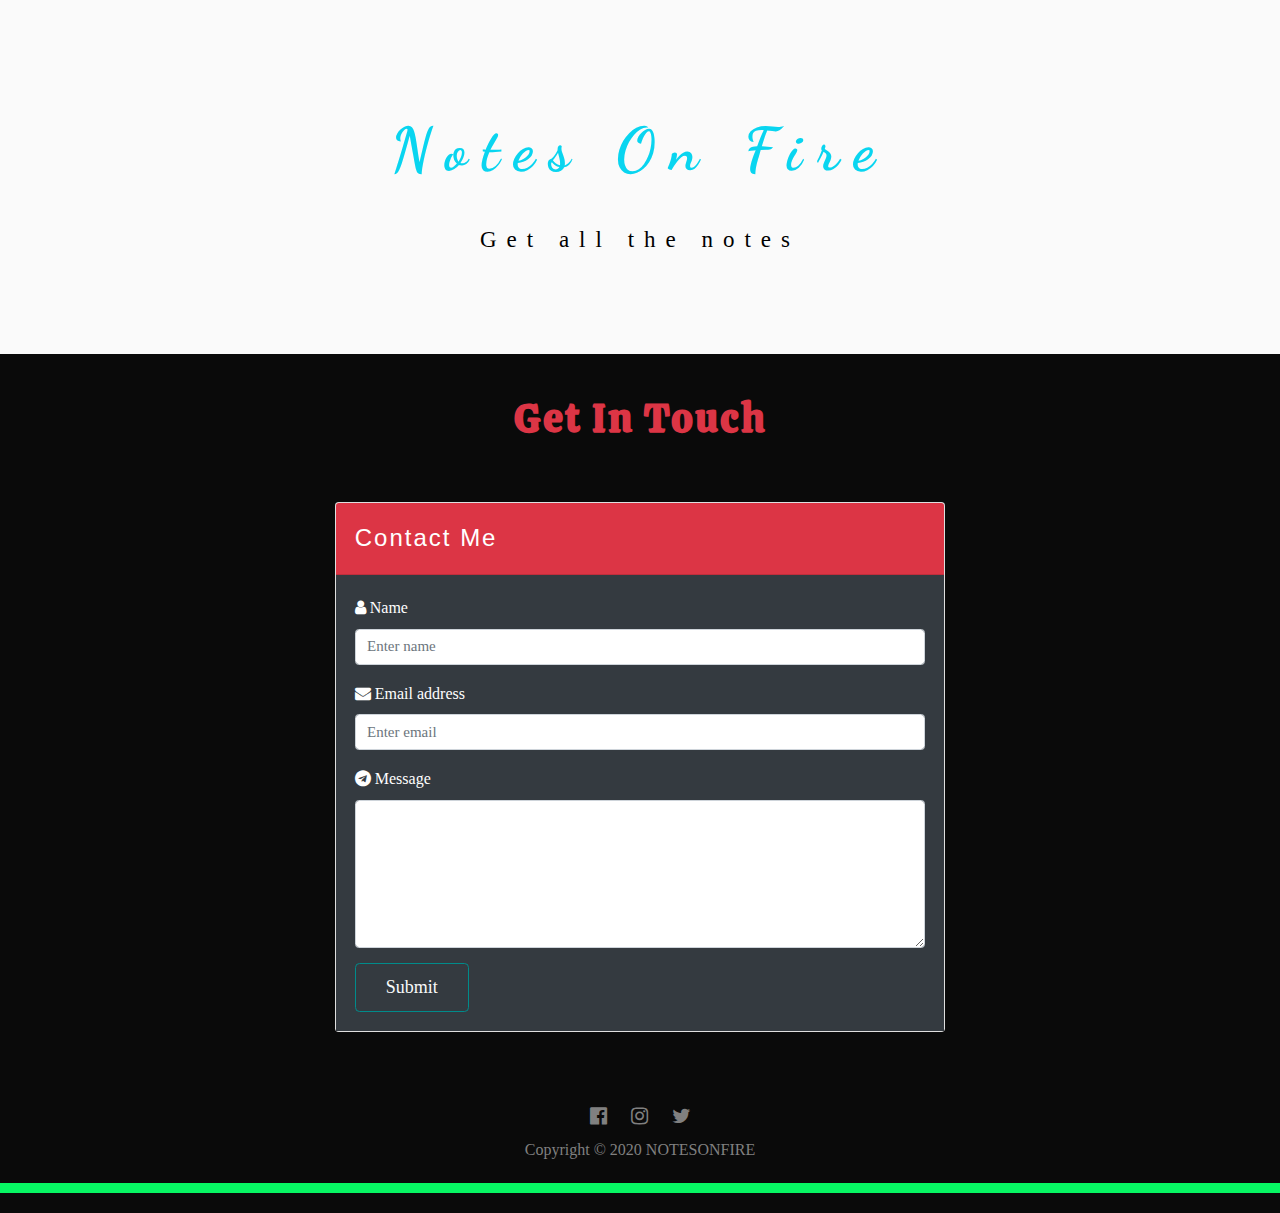
==== index.html @ b2681ebc "sample prototype" ====
<!DOCTYPE html>
<html lang="en">

<head>
    <meta charset="UTF-8">
    <meta name="viewport" content="width=device-width, initial-scale=1.0">
    <meta http-equiv="X-UA-Compatible" content="ie=edge">
    <title>Notes On Fire</title>
    <link rel="icon" href="Images/favicon.png">

    <!-- Font Awesome Link -->

    <link rel="stylesheet" href="https://cdnjs.cloudflare.com/ajax/libs/font-awesome/4.7.0/css/font-awesome.min.css">

    <!-- Styles and bootstrap links -->

    <link rel="stylesheet" href="https://stackpath.bootstrapcdn.com/bootstrap/4.3.1/css/bootstrap.min.css"
        integrity="sha384-ggOyR0iXCbMQv3Xipma34MD+dH/1fQ784/j6cY/iJTQUOhcWr7x9JvoRxT2MZw1T" crossorigin="anonymous">
    <link rel="stylesheet" href="https://www.w3schools.com/w3css/4/w3.css">
    <link rel="stylesheet" href="css/styles.css">

    <!-- fonts Links -->

    <link href="https://fonts.googleapis.com/css?family=Calistoga|Dancing+Script|Ubuntu+Mono&display=swap"
        rel="stylesheet">

    <!-- Java from bootstrap links -->

    <script src="https://stackpath.bootstrapcdn.com/bootstrap/4.4.1/js/bootstrap.min.js"
        integrity="sha384-wfSDF2E50Y2D1uUdj0O3uMBJnjuUD4Ih7YwaYd1iqfktj0Uod8GCExl3Og8ifwB6"
        crossorigin="anonymous"></script>
    <script src="https://code.jquery.com/jquery-3.3.1.slim.min.js"
        integrity="sha384-q8i/X+965DzO0rT7abK41JStQIAqVgRVzpbzo5smXKp4YfRvH+8abtTE1Pi6jizo"
        crossorigin="anonymous"></script>
    <script src="https://cdnjs.cloudflare.com/ajax/libs/popper.js/1.14.7/umd/popper.min.js"
        integrity="sha384-UO2eT0CpHqdSJQ6hJty5KVphtPhzWj9WO1clHTMGa3JDZwrnQq4sF86dIHNDz0W1"
        crossorigin="anonymous"></script>
    <script src="https://stackpath.bootstrapcdn.com/bootstrap/4.3.1/js/bootstrap.min.js"
        integrity="sha384-JjSmVgyd0p3pXB1rRibZUAYoIIy6OrQ6VrjIEaFf/nJGzIxFDsf4x0xIM+B07jRM"
        crossorigin="anonymous"></script>
</head>
<body>
   <!-- Header Section 1 Title -->
 <div class="header">
  <h1><span class="heading_1">Notes On Fire</span></h1>
  <p><span class="heading_2">Get all the notes</span></p>
</div>

<!-- Contact me Section -->

    <div class="container contact_me_box">
        <div>
            <h2 class="get_in_touch text-danger text-center">Get In Touch</h2>
        </div>
        <div class="row">
            <div class="col">
                <div class="card">
                    <div class="card-header bg-danger text-white contact_me_name" id="contact_me"><h3>Contact Me</h3></div>

                    <div class="card-body bg-dark text-white">
                        <form action="mailto:gyanendrak874@gmail.com">
                            <div class="form-group">
                                <label for="name"><i class="fa fa-user" aria-hidden="true"></i> Name </label>
                                <input type="text" class="form-control" id="name" aria-describedby="emailHelp"
                                    placeholder="Enter name" required>
                            </div>
                            <div class="form-group">
                                <label for="email"> <i class="fa fa-envelope" aria-hidden="true"></i> Email
                                    address</label>
                                <input type="email" class="form-control" id="email" aria-describedby="emailHelp"
                                    placeholder="Enter email" required>

                            </div>
                            <div class="form-group">
                                <label for="message"> <i class="fa fa-telegram" aria-hidden="true"></i> Message</label>
                                <textarea class="form-control" id="message" rows="6" required></textarea>
                            </div>
                            <div class="mx-auto submit_box">
                                <button type="submit" class="btn btn-lg  submit_btn text-light">Submit</button></div>
                        </form>
                    </div>
                </div>
            </div>
        </div>
    </div>


    <!-- END OF CONTACT ME SECTION -->
 <!-- Footer section -->


    <section class="footer_section">
        <footer class="footer_box">
            <a href="https://www.facebook.com/people/Abhishek-Singh/100049334353709"><i
                    class="fa fa-facebook-official w3-hover-opacity social_icon "></i></a>
            <a href="https://www.instagram.com/notes_on_fire/"><i
                    class="fa fa-instagram w3-hover-opacity social_icon"></i></a>
            <a href="https://twitter.com/Gyanendrak874"><i class="fa fa-twitter w3-hover-opacity social_icon"></i></a>
            <div class="copyright_box">
                <p>Copyright © 2020<span class="w3-hover-green"> NOTESONFIRE</span> </p>
            </div>
        </footer>
    </section>

    <!-- END OF FOOTER SECTION -->

    <hr class="last_line">
</body>
</html>
---- css/styles.css ----
body{
    background-color: #0a0a0a;
    font-family: ubuntu Mono , cursive;
    font-weight: 400;
    font-size: 16px;
    line-height: 1.7;
    color: grey;
    }
   /* Heading section 1 Title  */
    .heading_1{
        line-height: 2;
        color: #09d5f0;
        display: block;
        font-family: "Dancing Script", cursive ;
        font-size: 60px;
        font-weight: bold;
        letter-spacing: 15px;
        animation: moveInLeft 1s ease-out;
        
    }
    @keyframes moveInLeft {
        0%{
            opacity: 0;
            transform: translate(-100px);
        }
        100%{
            opacity: 1;
            transform: translate(0);
        }
    }
    
    .heading_2{
        display: block;
        font-family: ubuntu Mono , cursive;
        font-size: 23px;
        letter-spacing: 10px;
        font-weight: lighter;
        animation: moveInRight 1s ease-out;
        
    }
    
    @keyframes moveInRight{
        0%{
            opacity: 0;
        transform: translate(100px);
        }
        100%{
            opacity: 100%;
            transform: translate(0);
        }
        
    }
    
        /* END OF SECTION 1 TITLE PAGE */
    

.header {
    padding: 80px;
    text-align: center;
    background: #fafafa;
    color: rgb(0, 0, 0);
}

/* Contact section */

.contact_me_box{
    width: 50%;
    
}
.get_in_touch{
    margin: 40px 0 60px;
    font-family: Calistoga, cursive ;
    letter-spacing: 2px;
    font-weight: bolder;
    font-size: 40px;
    
  }

  .contact_me_name{
      font-weight: bolder;
      letter-spacing: 2px;
      
  }
    /* Button Modification */
  .submit_btn{
      border-style: solid;
      padding: 10px 30px;
      transition: .6s;
      font-size: 18px;
      border-color: darkcyan;
      overflow: hidden;
  }

  .submit_btn:focus{
      outline: none;
  }

  .submit_btn:hover{
      background: rgba(211, 26, 42, 0.856);
      cursor: pointer;
  }

  .submit_btn:hover:before{
      transform: translateX(300px) skew(-15deg);
      opacity: .6;
      transition: .7s;

  }

  .submit_btn:hover::after{
      transform: translateX(300px) skew(-15deg);
      opacity: .6;
      transition: .7s;
  }

 /* End of contact section */


/* Footer section */


.social_icon{
    font-size: 20px;
    padding: 10px;
}


.footer_section{
    text-align: center;
    padding: 64px 0 0 0;
}

.last_line{

    border-style: solid;
    border-width: 10px 0 0 0;
    border-color: #07f763;
}

/* End Of Footer section */
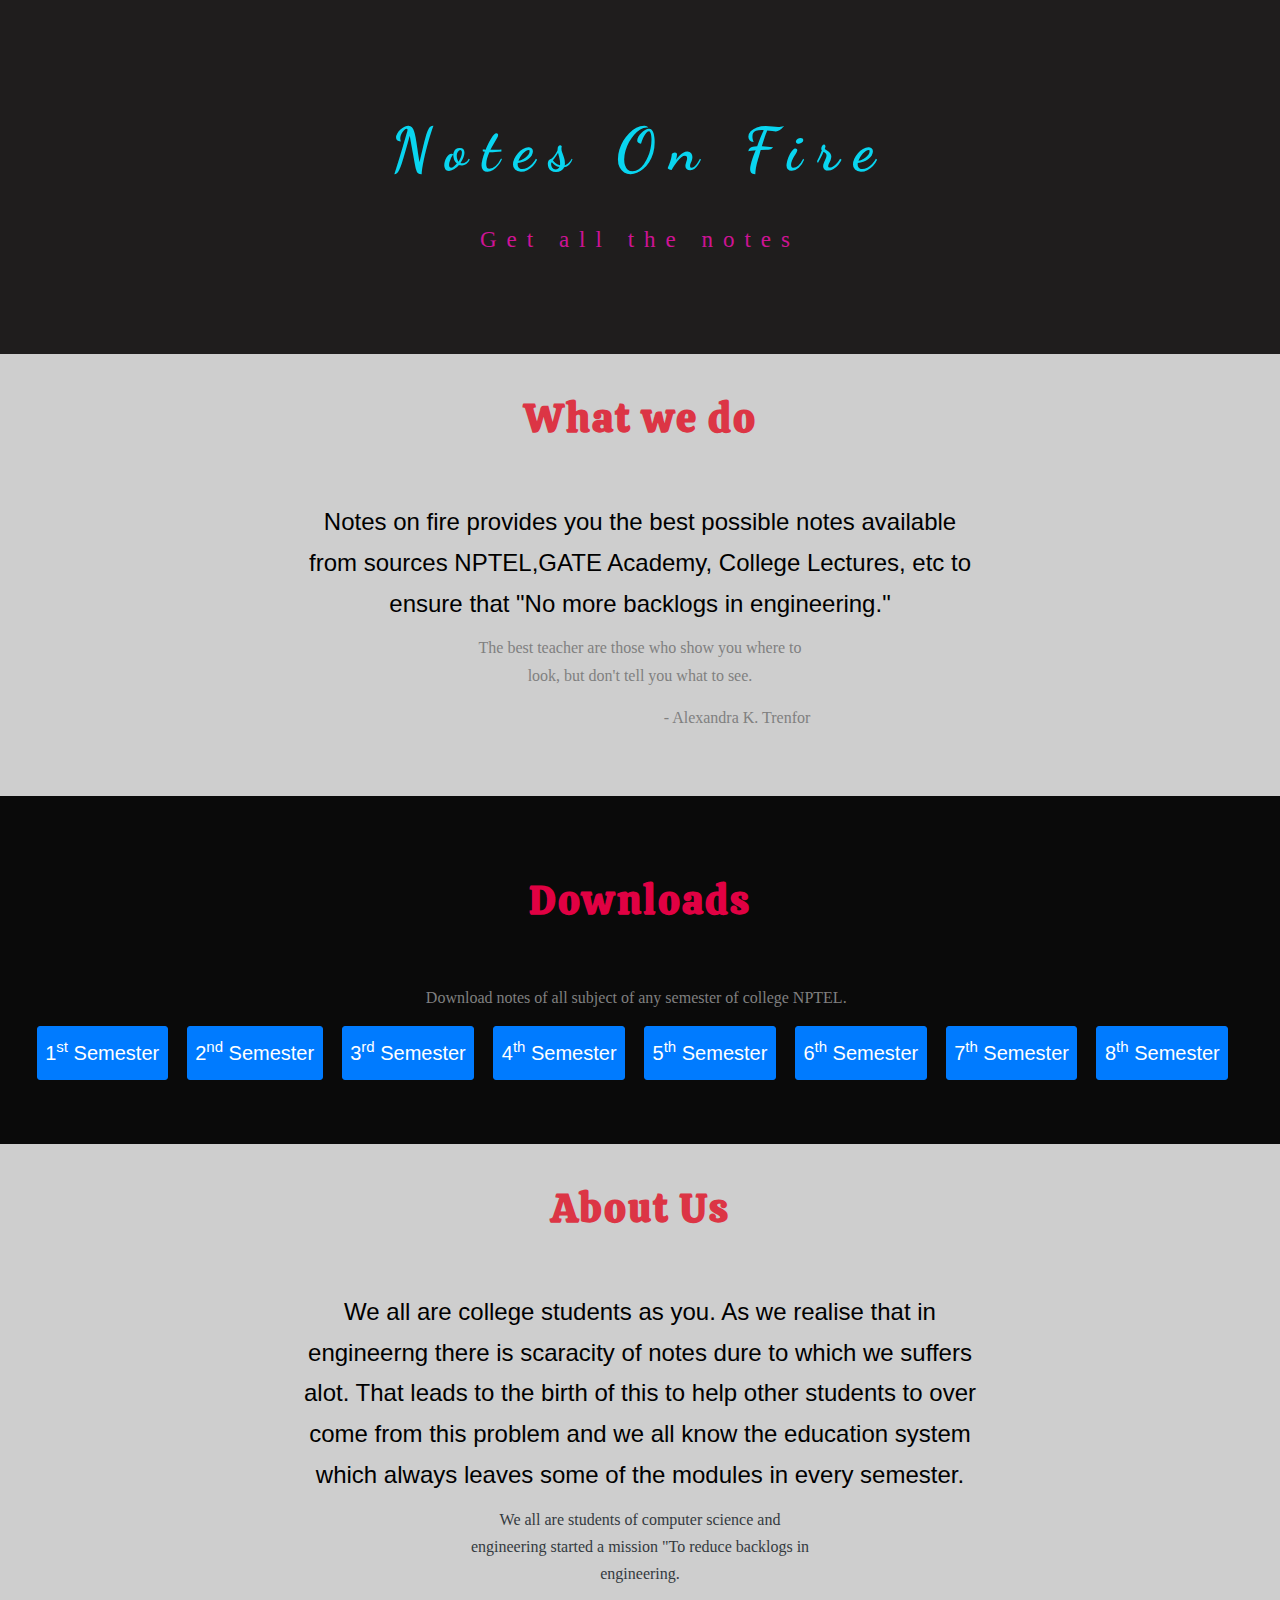
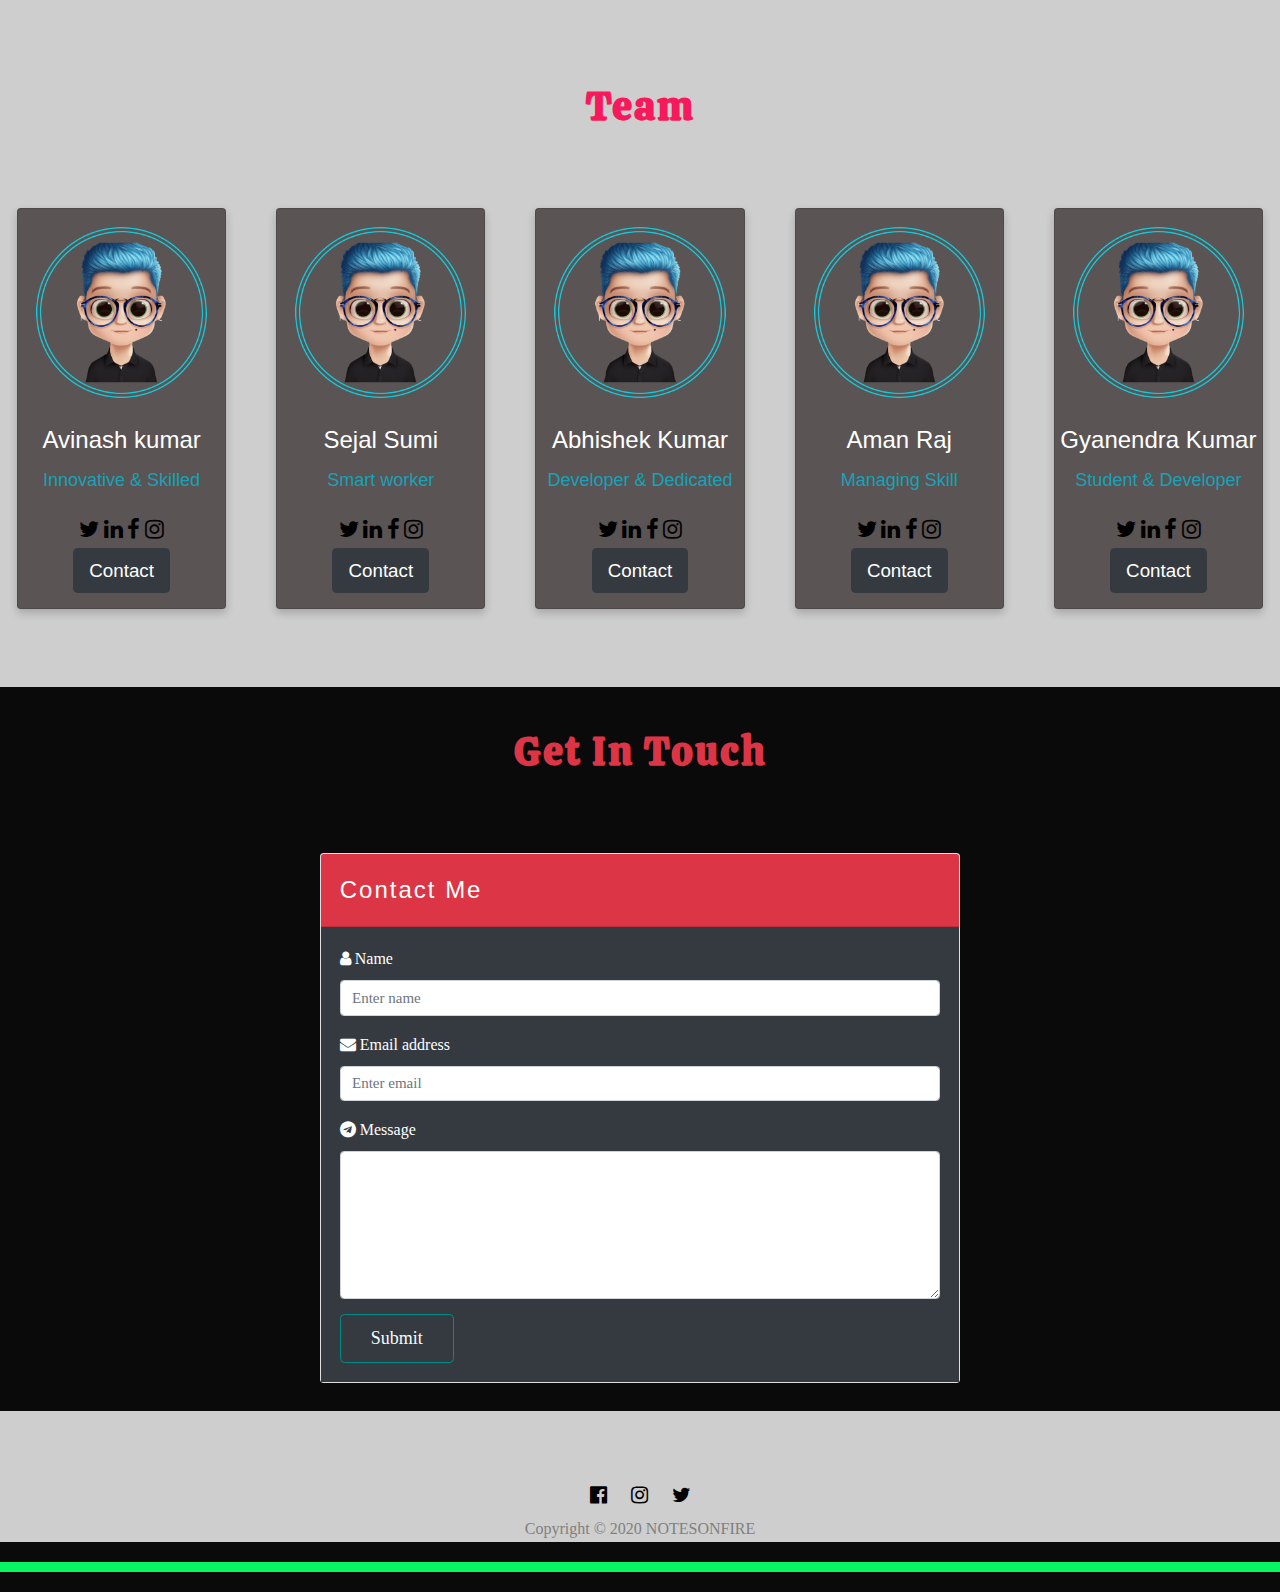
==== commit 3fb9a2d4: "Prototype ready" ====
--- a/index.html
+++ b/index.html
@@ -18,6 +18,8 @@
         integrity="sha384-ggOyR0iXCbMQv3Xipma34MD+dH/1fQ784/j6cY/iJTQUOhcWr7x9JvoRxT2MZw1T" crossorigin="anonymous">
     <link rel="stylesheet" href="https://www.w3schools.com/w3css/4/w3.css">
     <link rel="stylesheet" href="css/styles.css">
+    <link rel="stylesheet" href="css/user_profile.css">
+    <link rel="stylesheet" href="css/notes.css">
 
     <!-- fonts Links -->
 
@@ -27,38 +29,214 @@
     <!-- Java from bootstrap links -->
 
     <script src="https://stackpath.bootstrapcdn.com/bootstrap/4.4.1/js/bootstrap.min.js"
-        integrity="sha384-wfSDF2E50Y2D1uUdj0O3uMBJnjuUD4Ih7YwaYd1iqfktj0Uod8GCExl3Og8ifwB6"
-        crossorigin="anonymous"></script>
+        integrity="sha384-wfSDF2E50Y2D1uUdj0O3uMBJnjuUD4Ih7YwaYd1iqfktj0Uod8GCExl3Og8ifwB6" crossorigin="anonymous">
+    </script>
     <script src="https://code.jquery.com/jquery-3.3.1.slim.min.js"
-        integrity="sha384-q8i/X+965DzO0rT7abK41JStQIAqVgRVzpbzo5smXKp4YfRvH+8abtTE1Pi6jizo"
-        crossorigin="anonymous"></script>
+        integrity="sha384-q8i/X+965DzO0rT7abK41JStQIAqVgRVzpbzo5smXKp4YfRvH+8abtTE1Pi6jizo" crossorigin="anonymous">
+    </script>
     <script src="https://cdnjs.cloudflare.com/ajax/libs/popper.js/1.14.7/umd/popper.min.js"
-        integrity="sha384-UO2eT0CpHqdSJQ6hJty5KVphtPhzWj9WO1clHTMGa3JDZwrnQq4sF86dIHNDz0W1"
-        crossorigin="anonymous"></script>
+        integrity="sha384-UO2eT0CpHqdSJQ6hJty5KVphtPhzWj9WO1clHTMGa3JDZwrnQq4sF86dIHNDz0W1" crossorigin="anonymous">
+    </script>
     <script src="https://stackpath.bootstrapcdn.com/bootstrap/4.3.1/js/bootstrap.min.js"
-        integrity="sha384-JjSmVgyd0p3pXB1rRibZUAYoIIy6OrQ6VrjIEaFf/nJGzIxFDsf4x0xIM+B07jRM"
-        crossorigin="anonymous"></script>
+        integrity="sha384-JjSmVgyd0p3pXB1rRibZUAYoIIy6OrQ6VrjIEaFf/nJGzIxFDsf4x0xIM+B07jRM" crossorigin="anonymous">
+    </script>
 </head>
+
 <body>
-   <!-- Header Section 1 Title -->
- <div class="header">
-  <h1><span class="heading_1">Notes On Fire</span></h1>
-  <p><span class="heading_2">Get all the notes</span></p>
-</div>
-
-<!-- Contact me Section -->
-
-    <div class="container contact_me_box">
+
+    <!-- Header Section 1 Title -->
+
+    <div class="section_1">
+        <div class="header">
+            <h1><span class="heading_1">Notes On Fire</span></h1>
+            <p><span class="heading_2">Get all the notes</span></p>
+        </div>
+    </div>
+
+    <!-- End of section 1 Title -->
+
+    <!-- Section 2 About -->
+
+    <section class="section_2">
+        <div class="w3-row w3-center">
+            <div class="container">
+                <h2 class="heading text-danger text-center" id="about">What we do</h2>
+                <h3 class="w3-text-black wwd"> Notes on fire provides you the best possible notes available from sources
+                    NPTEL,GATE Academy, College Lectures, etc to ensure that "No more backlogs in engineering." </h3>
+                <div class="container">
+                    <p>The best teacher are those who show you where to look, but don't tell you what to see.</p>
+                    <p class="text-right"> - Alexandra K. Trenfor <p>
+                </div>
+            </div>
+        </div>
+    </section>
+
+    <!-- End of Section 2-->
+
+    <!--Section 3 Notes-->
+
+    <div class="section_3">
+        <div class="Notes_header ">
+            <h2 class="heading" style="padding-top:40px;">Downloads</h2>
+            <p class="text-center mr-2">Download notes of all subject of any semester of college NPTEL.</p>
+        </div>
+        <div class="button_div">
+            <a href="semester/1.html"><button class="btn notes_button btn-primary btn-sm mr-3">
+                    <h4>1<sup>st</sup> Semester</h4>
+                </button></a>
+            <a href="semester/2.html"><button class="btn notes_button btn-primary btn-sm mr-3">
+                    <h4>2<sup>nd</sup> Semester</h4>
+                </button></a>
+            <a href="semester/3.html"><button class="btn notes_button btn-primary btn-sm mr-3">
+                    <h4>3<sup>rd</sup> Semester</h4>
+                </button></a>
+            <a href="semester/4.html"><button class="btn notes_button btn-primary btn-sm mr-3">
+                    <h4>4<sup>th</sup> Semester</h4>
+                </button></a>
+            <a href="semester/5.html"><button class="btn notes_button btn-primary btn-sm mr-3 ">
+                    <h4>5<sup>th</sup> Semester</h4>
+                </button></a>
+            <a href="semester/6.html"><button class="btn notes_button btn-primary btn-sm mr-3">
+                    <h4>6<sup>th</sup> Semester</h4>
+                </button></a>
+            <a href="semester/7.html"><button class="btn notes_button btn-primary btn-sm mr-3">
+                    <h4>7<sup>th</sup> Semester</h4>
+                </button></a>
+            <a href="semester/8.html"><button class="btn notes_button btn-primary btn-sm mr-3">
+                    <h4>8<sup>th</sup> Semester</h4>
+                </button></a>
+        </div>
+    </div>
+
+    <!-- End Section 3 Notes-->
+
+    <!-- Section 4 About Us and Team card-->
+    <div class="section_4">
+        <div class="w3-row w3-center">
+            <div class="container">
+                <h2 class="heading text-danger text-center" id="about">About Us</h2>
+                <h3 class="w3-text-black wwd">We all are college students as you. As we realise that in engineerng there is scaracity of notes dure to which we suffers alot. That leads to the birth of this to help other students to over come from this problem and we all know the education system which always leaves some of the modules in every semester.</h3>
+                <div class="container">
+                    <p class="text-dark">We all are students of computer science and engineering started a mission "To reduce backlogs in engineering.</p>
+                    
+                </div>
+            </div>
+        </div>
         <div>
-            <h2 class="get_in_touch text-danger text-center">Get In Touch</h2>
-        </div>
+            <h2 class="heading" style="padding-top:40px;">Team</h2>
+        </div>
+    
         <div class="row">
             <div class="col">
+                <div class="team">
+                    
+                </div>
+                <div class="card user_card">
+                    <img src="images/gyanendra.png" alt="Profile_picture" style="width:100%">
+                    <h3>Avinash kumar</h3>
+                    <p class="title text-info">Innovative & Skilled</p>
+
+                    <div>
+
+                        <a href="https://twitter.com/Gyanendrak874"><i class="fa fa-twitter"></i></a>
+                        <a href="https://www.linkedin.com/in/gaurav-verma-5b3a42193/"><i class="fa fa-linkedin"></i></a>
+                        <a href="https://www.facebook.com/gauravkira"><i class="fa fa-facebook"></i></a>
+                        <a href="https://www.instagram.com/gaurav.ghost/"><i class="fa fa-instagram"></i></a>
+                    </div>
+                    <p><button class="btn btn-lg btn-dark">Contact</button></p>
+                </div>
+            </div>
+
+            <div class="col">
+                <div class="team">
+                    
+                </div>
+                <div class="card user_card">
+                    <img src="images/gyanendra.png" alt="Profile_picture" style="width:100%">
+                    <h3>Sejal Sumi</h3>
+                    <p class="title text-info">Smart worker</p>
+                    <div>
+                        <a href="https://twitter.com/Gyanendrak874"><i class="fa fa-twitter"></i></a>
+                        <a href="https://www.linkedin.com/in/gaurav-verma-5b3a42193/"><i class="fa fa-linkedin"></i></a>
+                        <a href="https://www.facebook.com/gauravkira"><i class="fa fa-facebook"></i></a>
+                        <a href="https://www.instagram.com/gaurav.ghost/"><i class="fa fa-instagram"></i></a>
+                    </div>
+                    <p><button class="btn btn-lg btn-dark">Contact</button></p>
+                </div>
+            </div>
+
+            <div class="col">
+                <div class="team">
+                    
+                </div>
+                <div class="card user_card">
+                    <img src="images/gyanendra.png" alt="Profile_picture" style="width:100%">
+                    <h3>Abhishek Kumar</h3>
+                    <p class="title text-info">Developer & Dedicated</p>
+
+                    <div>
+                        <a href="https://twitter.com/Gyanendrak874"><i class="fa fa-twitter"></i></a>
+                        <a href="https://www.linkedin.com/in/gaurav-verma-5b3a42193/"><i class="fa fa-linkedin"></i></a>
+                        <a href="https://www.facebook.com/gauravkira"><i class="fa fa-facebook"></i></a>
+                        <a href="https://www.instagram.com/gaurav.ghost/"><i class="fa fa-instagram"></i></a>
+                    </div>
+                    <p><button class="btn btn-lg btn-dark">Contact</button></p>
+                </div>
+            </div>
+
+            <div class="col">
+                <div class="team">
+                    
+                </div>
+                <div class="card user_card">
+                    <img src="images/gyanendra.png" alt="Profile_picture" style="width:100%">
+                    <h3>Aman Raj</h3>
+                    <p class="title text-info">Managing Skill</p>
+
+                    <div>
+                        <a href="https://twitter.com/Gyanendrak874"><i class="fa fa-twitter"></i></a>
+                        <a href="https://www.linkedin.com/in/gaurav-verma-5b3a42193/"><i class="fa fa-linkedin"></i></a>
+                        <a href="https://www.facebook.com/gauravkira"><i class="fa fa-facebook"></i></a>
+                        <a href="https://www.instagram.com/gaurav.ghost/"><i class="fa fa-instagram"></i></a>
+                    </div>
+                    <p><button class="btn btn-lg btn-dark">Contact</button></p>
+                </div>
+            </div>
+
+            <div class="col">
+                <div class="team">
+                </div>
+                <div class="card user_card">
+                    <img src="images/gyanendra.png" alt="Profile_picture" style="width:100%">
+                    <h3>Gyanendra Kumar</h3>
+                    <p class="title text-info">Student & Developer</p>
+                    <div>
+                        <a href="https://twitter.com/Gyanendrak874"><i class="fa fa-twitter"></i></a>
+                        <a href="https://www.linkedin.com/in/gaurav-verma-5b3a42193/"><i class="fa fa-linkedin"></i></a>
+                        <a href="https://www.facebook.com/gauravkira"><i class="fa fa-facebook"></i></a>
+                        <a href="https://www.instagram.com/gaurav.ghost/"><i class="fa fa-instagram"></i></a>
+                    </div>
+                    <p><button class="btn btn-lg btn-dark">Contact</button></p>
+                </div>
+            </div>
+        </div>
+    </div>
+    <!-- End of Section 5 About Us-->
+
+    <!-- Contact me Section -->
+
+    <div class="section_5 container">
+        <div class="container contact_me_box">
+            <h2 class="heading text-danger text-center">Get In Touch</h2>
+        </div>
+        <div class="row">
+            <div class="col">
                 <div class="card">
-                    <div class="card-header bg-danger text-white contact_me_name" id="contact_me"><h3>Contact Me</h3></div>
-
+                    <div class="card-header bg-danger text-white contact_me_name" id="contact_me">
+                        <h3>Contact Me</h3>
+                    </div>
                     <div class="card-body bg-dark text-white">
-                        <form action="mailto:gyanendrak874@gmail.com">
+                        <form action="mailto:notesonf@gmail.com">
                             <div class="form-group">
                                 <label for="name"><i class="fa fa-user" aria-hidden="true"></i> Name </label>
                                 <input type="text" class="form-control" id="name" aria-describedby="emailHelp"
@@ -76,7 +254,8 @@
                                 <textarea class="form-control" id="message" rows="6" required></textarea>
                             </div>
                             <div class="mx-auto submit_box">
-                                <button type="submit" class="btn btn-lg  submit_btn text-light">Submit</button></div>
+                                <button type="submit" class="btn btn-lg  submit_btn text-light">Submit</button>
+                            </div>
                         </form>
                     </div>
                 </div>
@@ -86,8 +265,8 @@
 
 
     <!-- END OF CONTACT ME SECTION -->
- <!-- Footer section -->
-
+
+    <!-- Footer section -->
 
     <section class="footer_section">
         <footer class="footer_box">
@@ -95,15 +274,18 @@
                     class="fa fa-facebook-official w3-hover-opacity social_icon "></i></a>
             <a href="https://www.instagram.com/notes_on_fire/"><i
                     class="fa fa-instagram w3-hover-opacity social_icon"></i></a>
-            <a href="https://twitter.com/Gyanendrak874"><i class="fa fa-twitter w3-hover-opacity social_icon"></i></a>
+            <a href="#"><i class="fa fa-twitter w3-hover-opacity social_icon"></i></a>
             <div class="copyright_box">
-                <p>Copyright © 2020<span class="w3-hover-green"> NOTESONFIRE</span> </p>
+                <p>Copyright © 2020<span class="w3-hover-green"> NOTESONFIRE</span></p>
             </div>
         </footer>
     </section>
 
     <!-- END OF FOOTER SECTION -->
-
     <hr class="last_line">
+
+
+
 </body>
+
 </html>--- a/css/styles.css
+++ b/css/styles.css
@@ -5,8 +5,37 @@
     font-size: 16px;
     line-height: 1.7;
     color: grey;
-    }
+}
+h5:hover{
+    color: #07f763;
+}
+.subject:hover,
+  .subject:focus {
+    color: black;
+    text-decoration: none;
+    cursor: pointer;
+  }
+
+
+
+.heading{
+    margin: 40px 0 60px;
+    font-family: Calistoga, cursive ;
+    text-align: center;
+    letter-spacing: 2px;
+    color: rgba(255, 0, 76, 0.897);
+    font-weight: bolder;
+    font-size: 40px;
+}
    /* Heading section 1 Title  */
+
+   .header {
+    padding: 80px;
+    background-color: rgb(31, 29, 29);
+    text-align: center;
+    
+    color: rgb(0, 0, 0);
+}
     .heading_1{
         line-height: 2;
         color: #09d5f0;
@@ -32,6 +61,7 @@
     .heading_2{
         display: block;
         font-family: ubuntu Mono , cursive;
+        color: #ee12acdc;
         font-size: 23px;
         letter-spacing: 10px;
         font-weight: lighter;
@@ -53,28 +83,50 @@
     
         /* END OF SECTION 1 TITLE PAGE */
     
-
-.header {
-    padding: 80px;
-    text-align: center;
-    background: #fafafa;
-    color: rgb(0, 0, 0);
-}
-
-/* Contact section */
-
-.contact_me_box{
-    width: 50%;
-    
-}
-.get_in_touch{
-    margin: 40px 0 60px;
-    font-family: Calistoga, cursive ;
-    letter-spacing: 2px;
-    font-weight: bolder;
-    font-size: 40px;
-    
-  }
+    /* Section 2 What we do */
+.section_2{
+    background-color: #ffffffcc;
+    padding-bottom: 50px;
+}
+
+.wwd{
+    line-height: 1.7;
+}
+
+    /* End of Section 2 What we do */
+
+    /* Section 3 Notes */
+
+
+.button_div{
+    text-align: center;
+}
+
+.notes_button{
+    
+    text-align: center;
+    margin-bottom: 5%;
+}
+
+    /* End of Section 3 Notes */
+
+    /* Section 4 About us and Cards */
+.section_4{
+    background-color: #ffffffcc;
+    color: #fff;
+    padding: 0 0 50px 0;
+    
+
+}
+.col{
+    margin:10px;
+}
+.user_card{
+    background-color: rgba(58, 51, 51, 0.788);
+    
+}
+
+    /* Contact section */
 
   .contact_me_name{
       font-weight: bolder;
@@ -85,6 +137,7 @@
   .submit_btn{
       border-style: solid;
       padding: 10px 30px;
+      color: rgb(240, 227, 227);
       transition: .6s;
       font-size: 18px;
       border-color: darkcyan;
@@ -113,19 +166,18 @@
       transition: .7s;
   }
 
- /* End of contact section */
-
-
-/* Footer section */
-
+    /* End of contact section */
+
+    /* Footer section */
 
 .social_icon{
+    
     font-size: 20px;
     padding: 10px;
 }
 
-
 .footer_section{
+    background-color: #ffffffcc;
     text-align: center;
     padding: 64px 0 0 0;
 }
@@ -137,4 +189,22 @@
     border-color: #07f763;
 }
 
-/* End Of Footer section */+/* End Of Footer section */
+
+@media screen and (min-width: 768px) {
+    .container{
+        width:80%;
+    }
+}
+
+@media screen and (min-width: 992px) {
+    .container{
+        width:70%;
+    }
+}
+
+@media screen and (min-width: 1200px) {
+    .container{
+        width:55%;
+    }
+}--- a/css/user_profile.css
+++ b/css/user_profile.css
@@ -0,0 +1,22 @@
+.user_card {
+    box-shadow: 0 4px 8px 0 rgba(0, 0, 0, 0.2);
+    max-width: 300px;
+    margin: auto;
+    text-align: center;
+    font-family: arial;
+  }
+  
+  .title {
+    color: grey;
+    font-size: 18px;
+  }
+  
+a {
+    text-decoration: none;
+    font-size: 22px;
+    color: black;
+  }
+  
+  button:hover, a:hover {
+    opacity: 0.7;
+  }--- a/css/notes.css
+++ b/css/notes.css
@@ -0,0 +1,73 @@
+/* Center website */
+  h1 {
+    font-size: 50px;
+    word-break: break-all;
+  }
+  
+  .row {
+    margin: 10px -16px;
+  }
+  
+  /* Add padding BETWEEN each column */
+  .row,
+  .row > .column {
+    padding: 8px;
+  }
+  
+  /* Create three equal columns that floats next to each other */
+  .column {
+    float: left;
+    width: 33.33%;
+    display: none; /* Hide all elements by default */
+  }
+  
+  /* Clear floats after rows */ 
+  .row:after {
+    content: "";
+    display: table;
+    clear: both;
+  }
+  
+  /* Content */
+  .content {
+    background-color: white;
+    padding: 10px;
+  }
+  
+  /* The "show" class is added to the filtered elements */
+  .show {
+    display: block;
+  }
+  
+  .notes_btn{
+    text-align: center;
+    border-style: solid;
+    padding: 10px 30px;
+    color: rgb(240, 227, 227);
+    transition: .6s;
+    font-size: 18px;
+    border-color: darkcyan;
+    overflow: hidden;
+}
+
+.notes_btn:focus{
+    outline: none;
+}
+
+.notes_btn:hover{
+    background: rgba(211, 26, 42, 0.856);
+    cursor: pointer;
+}
+
+.notes_btn:hover:before{
+    transform: translateX(300px) skew(-15deg);
+    opacity: .6;
+    transition: .7s;
+
+}
+
+.notes_btn:hover::after{
+    transform: translateX(300px) skew(-15deg);
+    opacity: .6;
+    transition: .7s;
+}